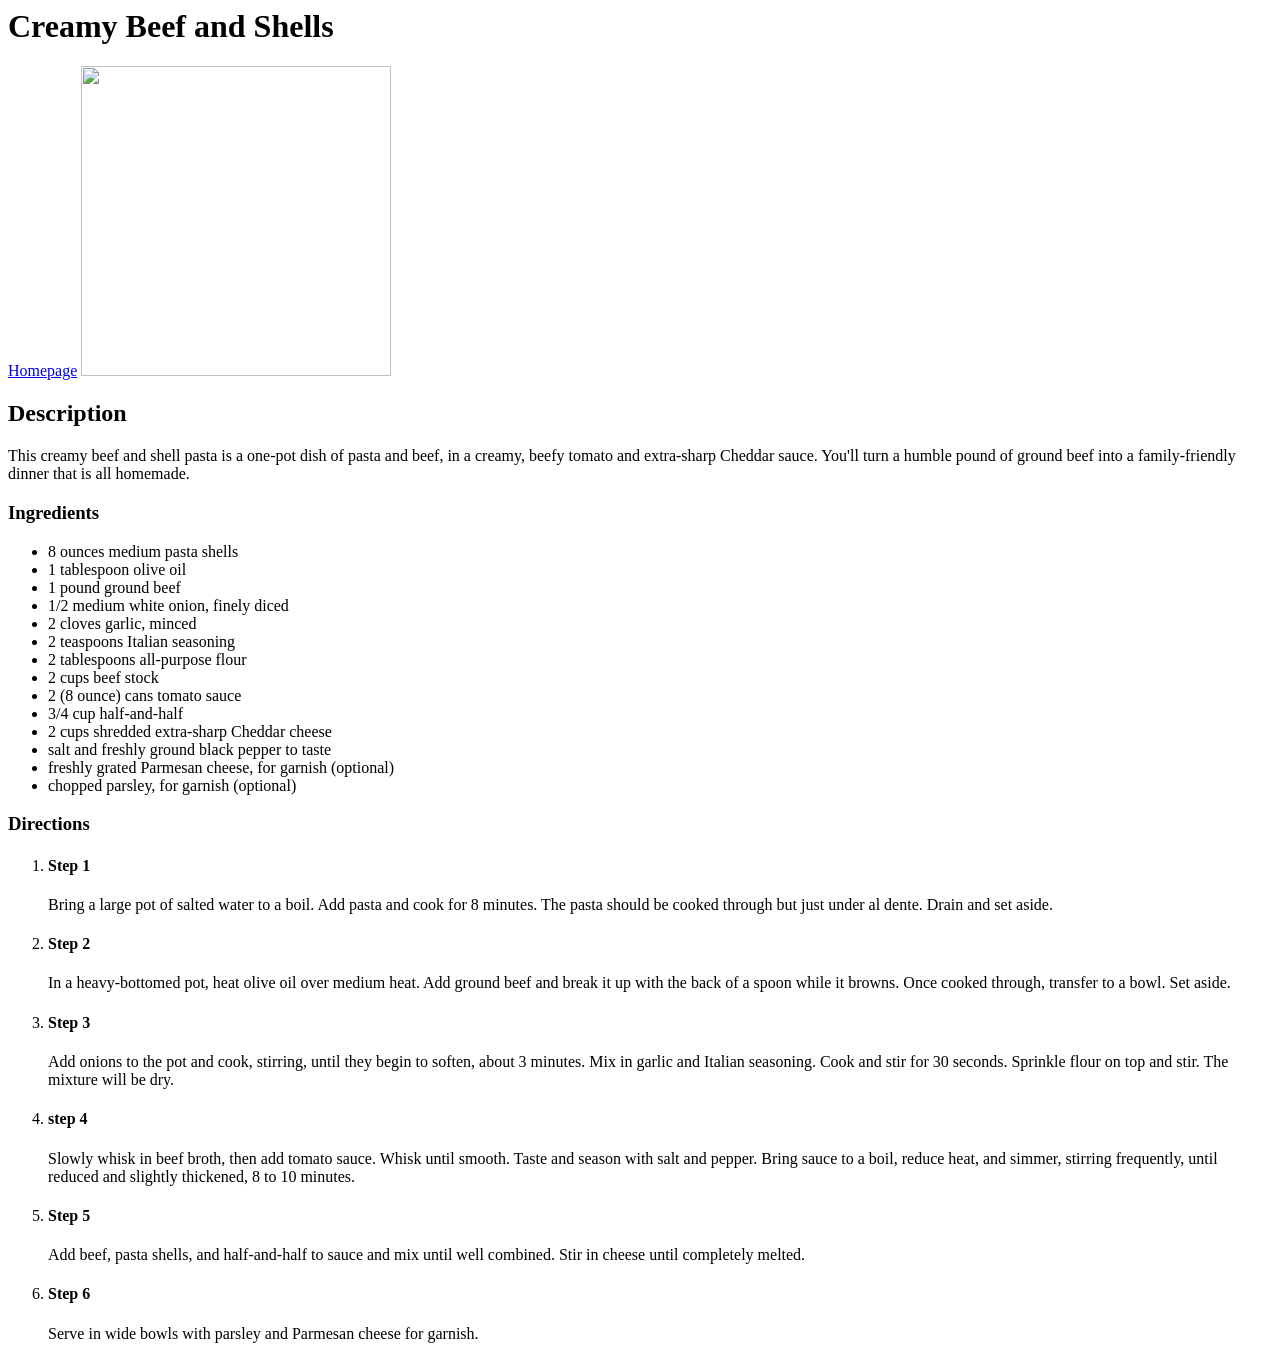
==== creamybeefandshells.html @ 91ea0e1e "firstcommit" ====
<!DOCTYPE htmnl>
<html lang="en">
    <head>
        <meta charset="UTF-8">
        <title>Creamy Beef and Shells</title>
    </head>
    <body>
        <h1>Creamy Beef and Shells</h1>
        <a href="./index.html">Homepage</a>
        <img src="https://i.pinimg.com/736x/40/ea/93/40ea93e167615e5de1851b3a245e26fe.jpg" alt="" height="310">
        <h2>Description</h2>
        <p>
            This creamy beef and shell pasta is a one-pot dish of pasta and beef, in a creamy, beefy tomato and extra-sharp Cheddar sauce. You'll turn a humble pound of ground beef into a family-friendly dinner that is all homemade.
        </p>
        <h3>Ingredients</h3>
        <ul>
            <li>8 ounces medium pasta shells</li>
            <li>1 tablespoon olive oil</li>
            <li>1 pound ground beef</li>
            <li>1/2 medium white onion, finely diced</li>
            <li>2 cloves garlic, minced</li>
            <li>2 teaspoons Italian seasoning</li>
            <li>2 tablespoons all-purpose flour</li>
            <li>2 cups beef stock</li>
            <li>2 (8 ounce) cans tomato sauce</li>
            <li>3/4 cup half-and-half</li>
            <li>2 cups shredded extra-sharp Cheddar cheese</li>
            <li>salt and freshly ground black pepper to taste</li>
            <li>freshly grated Parmesan cheese, for garnish (optional)</li>
            <li>chopped parsley, for garnish (optional)</li>
        </ul>
        <h3>Directions</h3>
        <ol>
            <li>
                <h4>Step 1</h4>
                <p>
                    Bring a large pot of salted water to a boil. Add pasta and cook for 8 minutes. The pasta should be cooked through but just under al dente. Drain and set aside.
                </p>
            </li>
            <li>
                <h4>Step 2</h4>
                <p>
                    In a heavy-bottomed pot, heat olive oil over medium heat. Add ground beef and break it up with the back of a spoon while it browns. Once cooked through, transfer to a bowl. Set aside. 
                </p>
            </li>
            <li>
                <h4>Step 3</h4>
                <p>
                    Add onions to the pot and cook, stirring, until they begin to soften, about 3 minutes. Mix in garlic and Italian seasoning. Cook and stir for 30 seconds. Sprinkle flour on top and stir. The mixture will be dry.  
                </p>
            </li>
            <li>
                <h4>step 4</h4>
                <p>
                    Slowly whisk in beef broth, then add tomato sauce. Whisk until smooth. Taste and season with salt and pepper. Bring sauce to a boil, reduce heat, and simmer, stirring frequently, until reduced and slightly thickened, 8 to 10 minutes.  
                </p>
            </li>
            <li>
                <h4>Step 5</h4>
                <p>
                    Add beef, pasta shells, and half-and-half to sauce and mix until well combined. Stir in cheese until  completely melted. 
                </p>
            </li>
            <li>
                <h4>Step 6</h4>
                <p>
                    Serve in wide bowls with parsley and Parmesan cheese for garnish.
                </p>
            </li>
        </ol>

    
    </body>
</html>
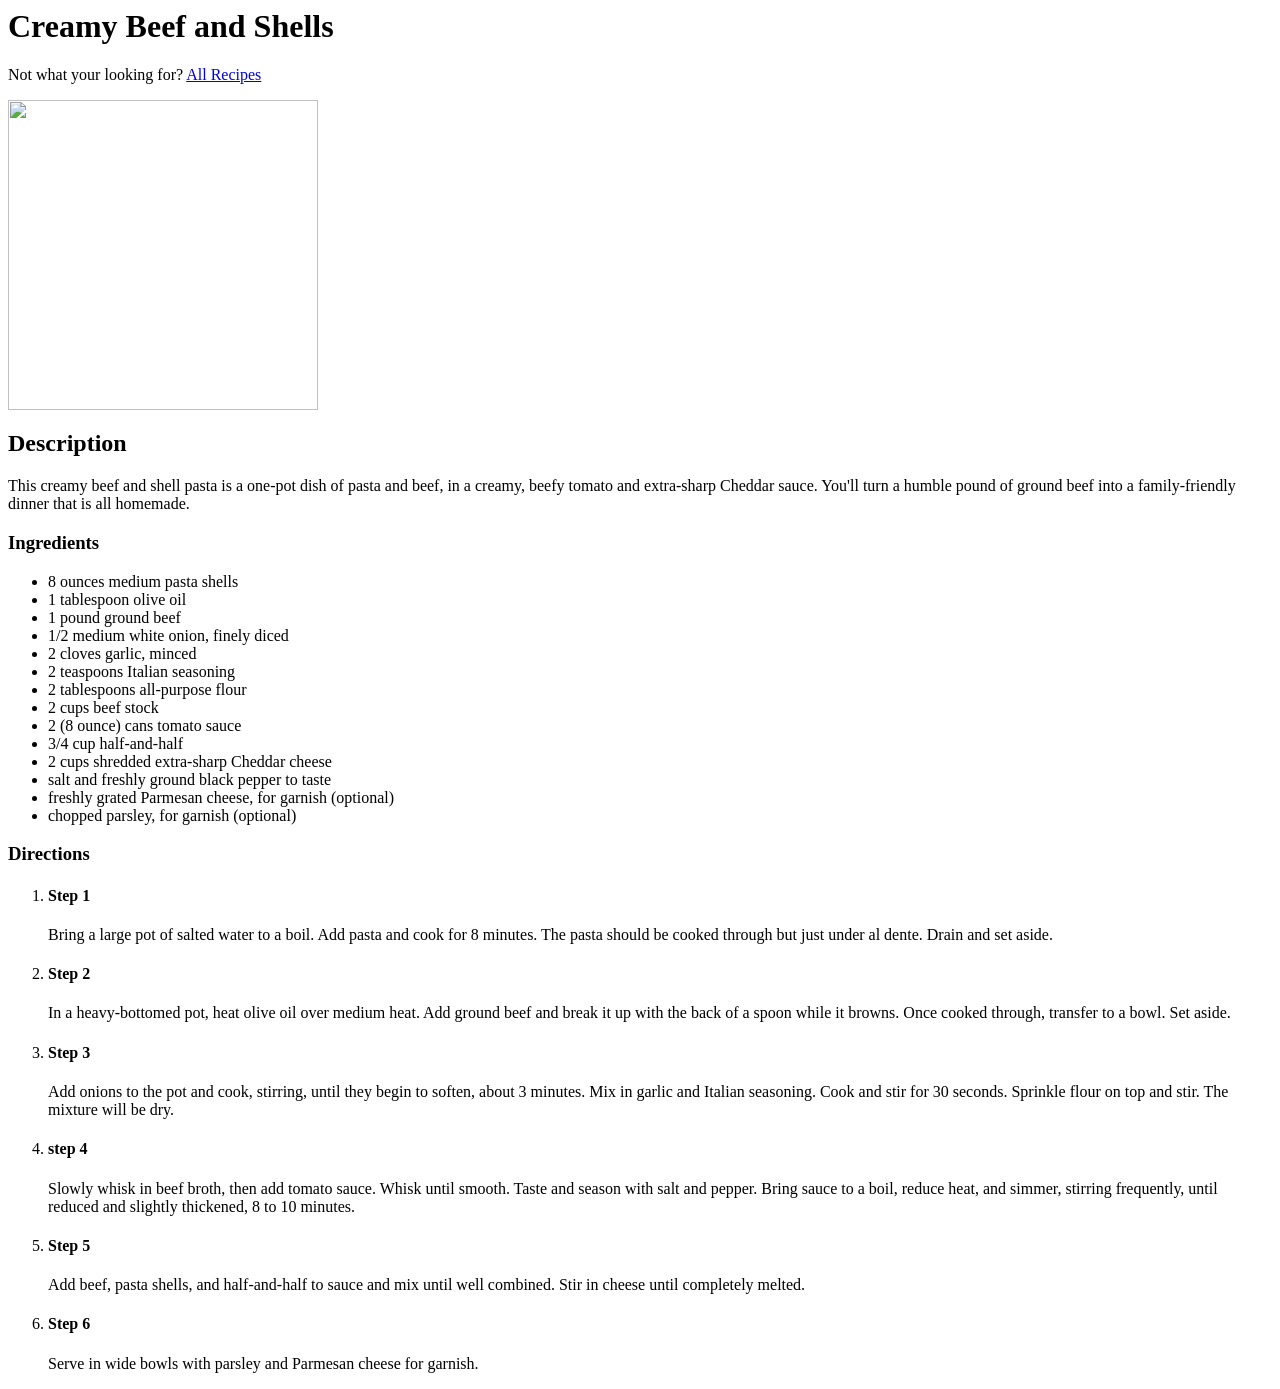
==== commit 2383318f: "update to README document" ====
--- a/creamybeefandshells.html
+++ b/creamybeefandshells.html
@@ -6,7 +6,7 @@
     </head>
     <body>
         <h1>Creamy Beef and Shells</h1>
-        <a href="./index.html">Homepage</a>
+        <p>Not what your looking for? <a href="./index.html">All Recipes</a></p>
         <img src="https://i.pinimg.com/736x/40/ea/93/40ea93e167615e5de1851b3a245e26fe.jpg" alt="" height="310">
         <h2>Description</h2>
         <p>
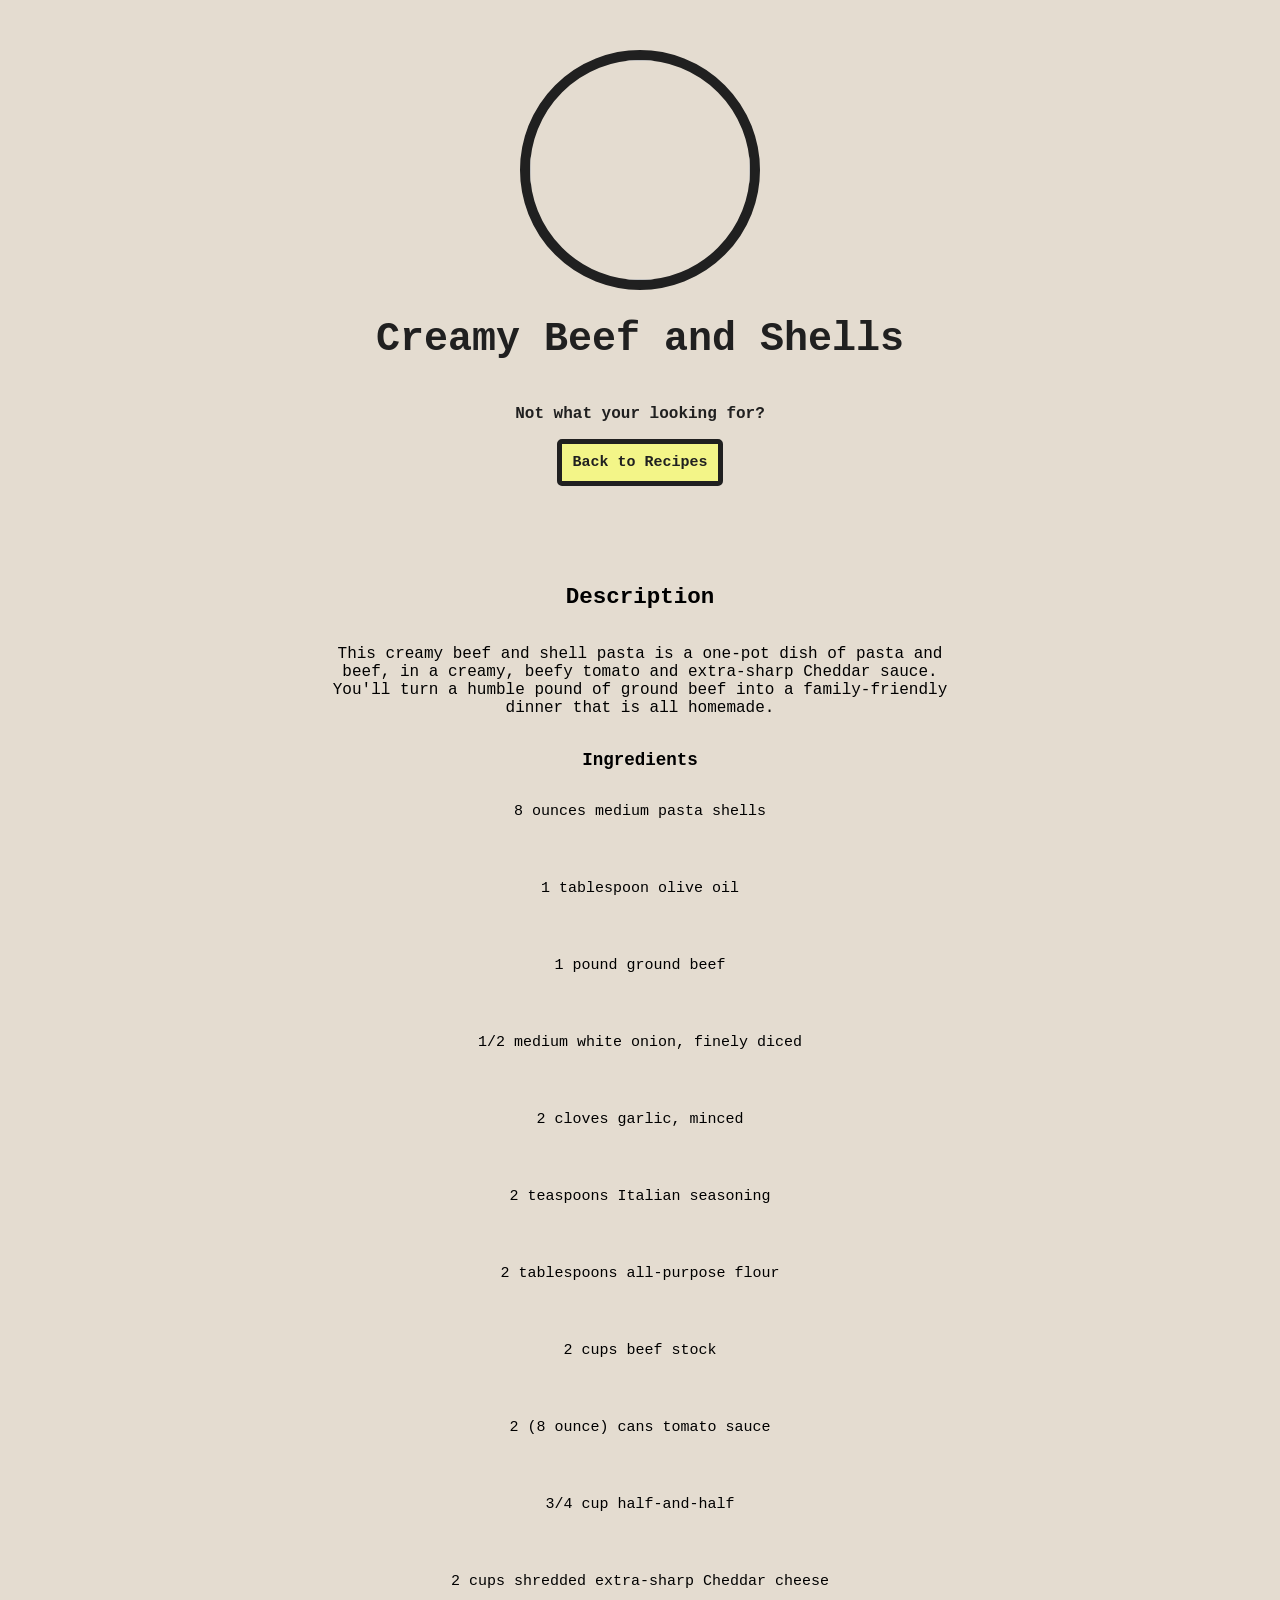
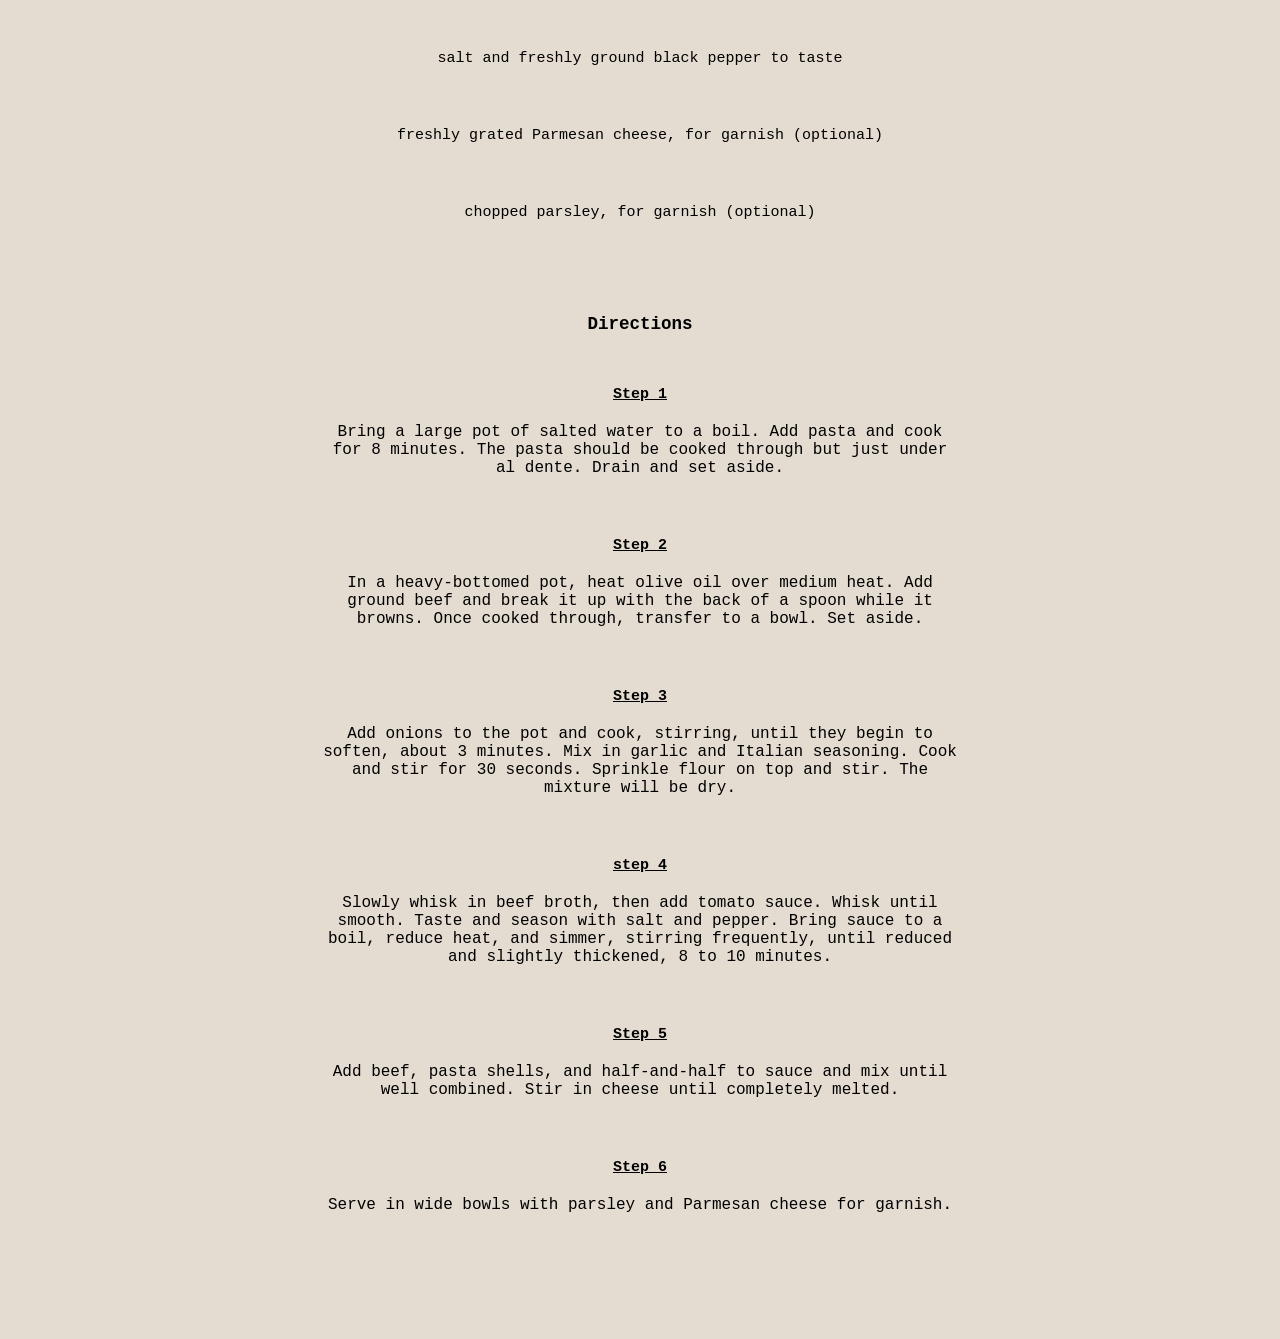
==== commit f117a8fb: "new page css added" ====
--- a/creamybeefandshells.html
+++ b/creamybeefandshells.html
@@ -2,12 +2,30 @@
 <html lang="en">
     <head>
         <meta charset="UTF-8">
+        <meta name="viewport" content="width=device-width, initial-scale=1.0">
         <title>Creamy Beef and Shells</title>
+        <link rel="stylesheet" href="creamybeefandshells.css">
     </head>
     <body>
-        <h1>Creamy Beef and Shells</h1>
-        <p>Not what your looking for? <a href="./index.html">All Recipes</a></p>
-        <img src="https://i.pinimg.com/736x/40/ea/93/40ea93e167615e5de1851b3a245e26fe.jpg" alt="" height="310">
+
+        <header>
+
+            <div class="heading">
+
+                <div class="imgtitle">
+                    <img src="https://i.pinimg.com/736x/40/ea/93/40ea93e167615e5de1851b3a245e26fe.jpg" alt="" height="310">
+                    <h1>Creamy Beef and Shells</h1>
+                </div>
+
+                <div class="sub-heading">
+                    <p>Not what your looking for?</p>
+                    <a href="./index.html">Back to Recipes</a>
+                </div>
+            </div>
+
+        
+        </header>
+        
         <h2>Description</h2>
         <p>
             This creamy beef and shell pasta is a one-pot dish of pasta and beef, in a creamy, beefy tomato and extra-sharp Cheddar sauce. You'll turn a humble pound of ground beef into a family-friendly dinner that is all homemade.
--- a/creamybeefandshells.css
+++ b/creamybeefandshells.css
@@ -0,0 +1,96 @@
+body {
+    display: flex;
+    flex-direction: column;
+    align-items: center;
+    justify-content: center;
+    background-color: #e4dcd0;
+    font-family: "courier new";
+    font-weight: normal;
+    font-size: 15px;
+    margin: 50px;
+    width: auto;
+    text-align: center;
+}
+
+
+header {
+    display: flex;
+    flex-wrap: wrap;
+    gap: 30px;
+    align-items: center;
+    justify-content: center;
+    margin-bottom: 80px;
+}
+
+.heading {
+    color: #202020;
+}
+
+h1 {
+    font-size: 40px;
+}
+
+p {
+    font-size: 16px;
+    margin-right: auto;
+    margin-left: auto;
+}
+
+img {
+    width: 220px;
+    height: 220px;
+    border-radius: 100%;
+    object-fit: cover;
+    border: solid #202020 10px;
+}
+
+
+a {
+    text-decoration-line: none;
+    color: #202020;
+    background-color: #f3f588;
+    padding: 10px;
+    border-radius: 5px;
+    font-weight: 600;
+    border: solid #202020 5px 
+
+}
+
+a:hover {
+    background-color: #202020;
+    color: azure;
+    color: #b9e474;
+}
+
+.sub-heading {
+    display: flex;
+    flex-wrap: wrap;
+    justify-content: center;
+    align-items: center;
+    flex-direction: column;
+    font-weight: 700;
+}
+
+li {
+    text-decoration: none;
+    list-style: none;
+    margin-bottom: 60px;
+    margin-left: 50px;
+    margin-right: 50px;
+}
+
+ul {
+    padding: 0px;
+}
+
+ol {
+    padding: 0px;
+}
+
+h4 {
+    text-decoration: underline;
+}
+
+p {
+    width: 50vw;
+}
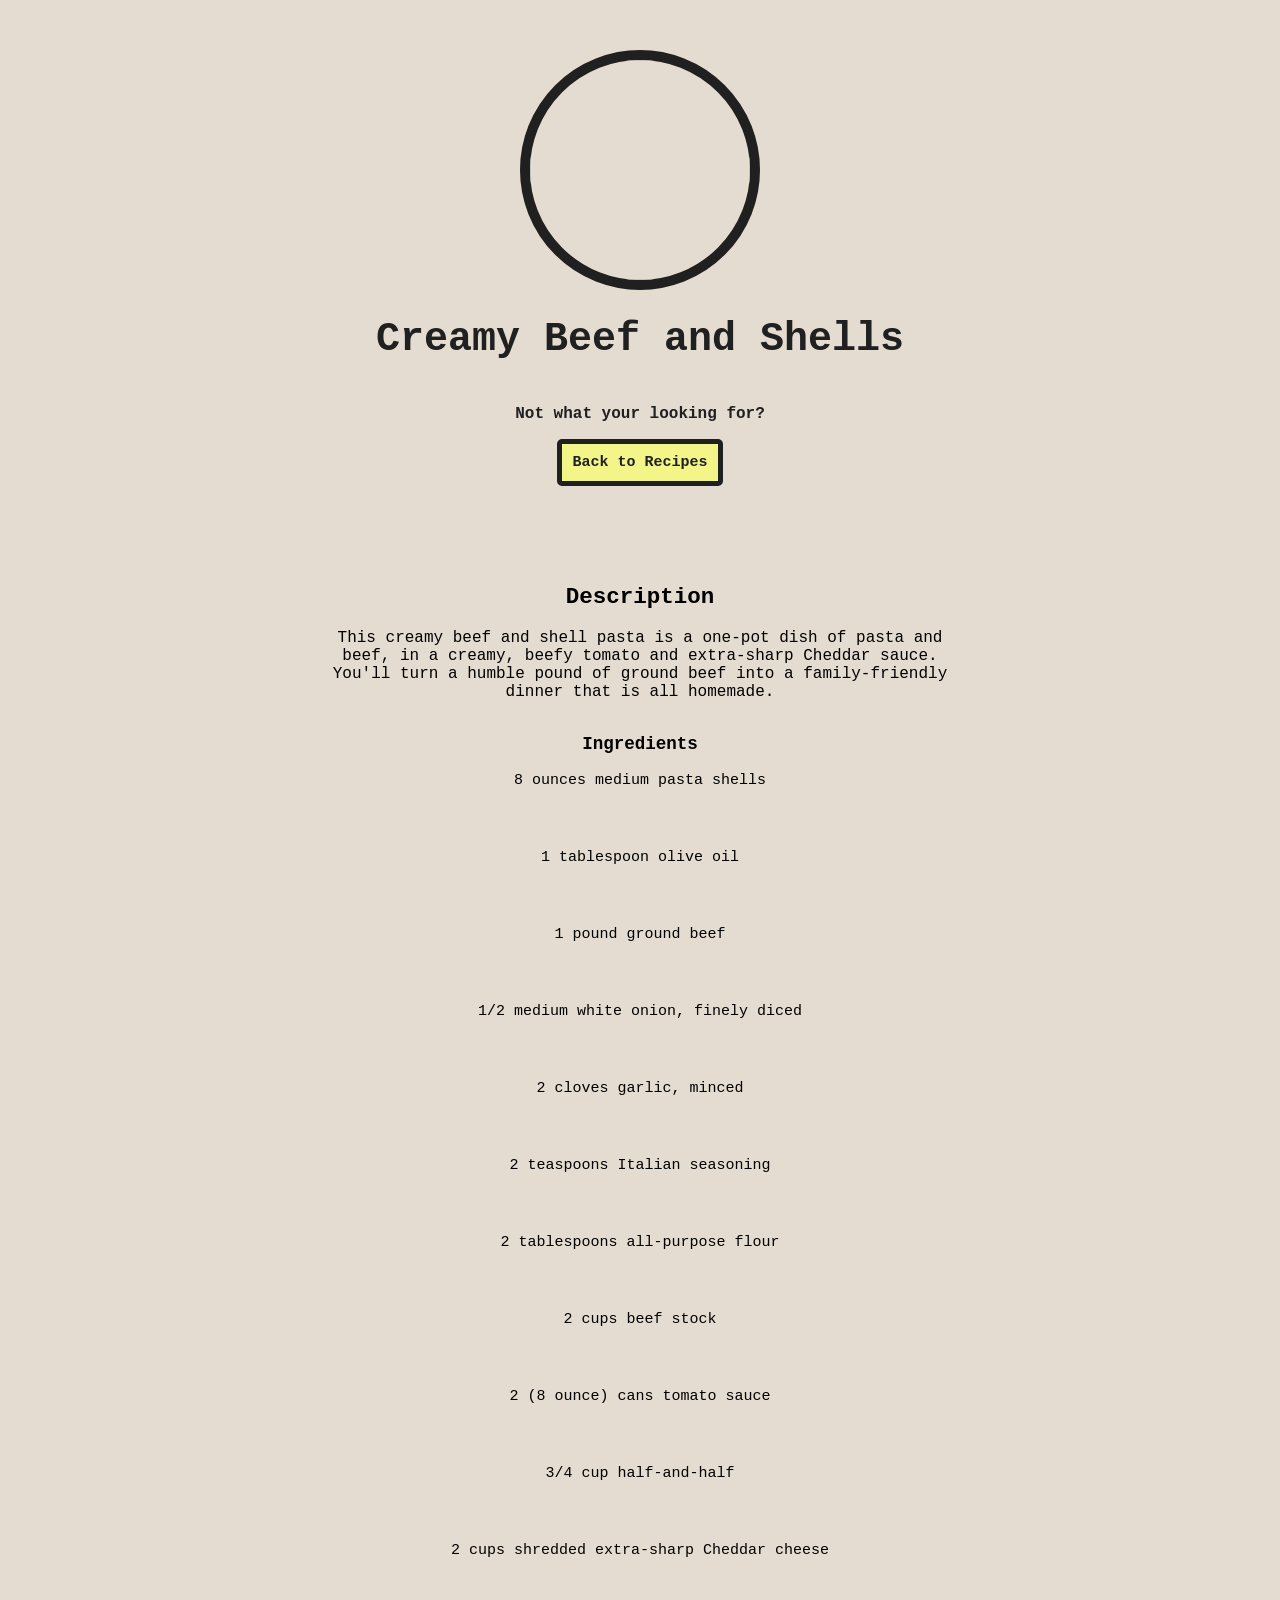
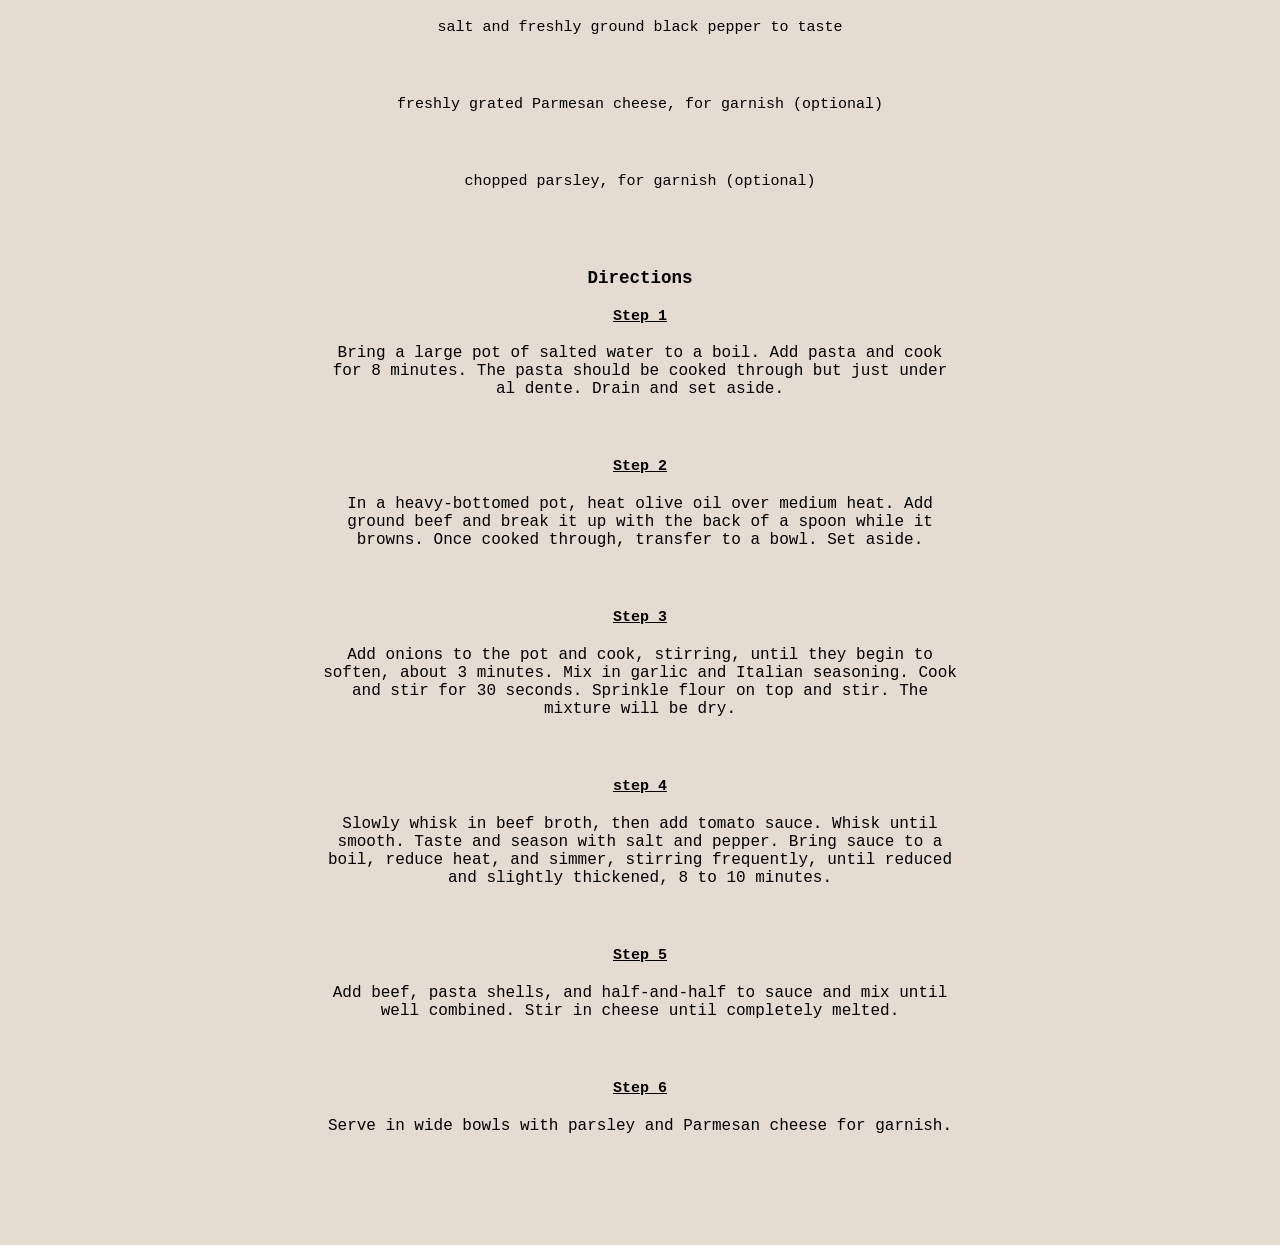
==== commit e2464cec: "last css changes" ====
--- a/creamybeefandshells.html
+++ b/creamybeefandshells.html
@@ -25,68 +25,78 @@
 
         
         </header>
-        
-        <h2>Description</h2>
-        <p>
-            This creamy beef and shell pasta is a one-pot dish of pasta and beef, in a creamy, beefy tomato and extra-sharp Cheddar sauce. You'll turn a humble pound of ground beef into a family-friendly dinner that is all homemade.
-        </p>
-        <h3>Ingredients</h3>
-        <ul>
-            <li>8 ounces medium pasta shells</li>
-            <li>1 tablespoon olive oil</li>
-            <li>1 pound ground beef</li>
-            <li>1/2 medium white onion, finely diced</li>
-            <li>2 cloves garlic, minced</li>
-            <li>2 teaspoons Italian seasoning</li>
-            <li>2 tablespoons all-purpose flour</li>
-            <li>2 cups beef stock</li>
-            <li>2 (8 ounce) cans tomato sauce</li>
-            <li>3/4 cup half-and-half</li>
-            <li>2 cups shredded extra-sharp Cheddar cheese</li>
-            <li>salt and freshly ground black pepper to taste</li>
-            <li>freshly grated Parmesan cheese, for garnish (optional)</li>
-            <li>chopped parsley, for garnish (optional)</li>
-        </ul>
-        <h3>Directions</h3>
-        <ol>
-            <li>
-                <h4>Step 1</h4>
-                <p>
-                    Bring a large pot of salted water to a boil. Add pasta and cook for 8 minutes. The pasta should be cooked through but just under al dente. Drain and set aside.
-                </p>
-            </li>
-            <li>
-                <h4>Step 2</h4>
-                <p>
-                    In a heavy-bottomed pot, heat olive oil over medium heat. Add ground beef and break it up with the back of a spoon while it browns. Once cooked through, transfer to a bowl. Set aside. 
-                </p>
-            </li>
-            <li>
-                <h4>Step 3</h4>
-                <p>
-                    Add onions to the pot and cook, stirring, until they begin to soften, about 3 minutes. Mix in garlic and Italian seasoning. Cook and stir for 30 seconds. Sprinkle flour on top and stir. The mixture will be dry.  
-                </p>
-            </li>
-            <li>
-                <h4>step 4</h4>
-                <p>
-                    Slowly whisk in beef broth, then add tomato sauce. Whisk until smooth. Taste and season with salt and pepper. Bring sauce to a boil, reduce heat, and simmer, stirring frequently, until reduced and slightly thickened, 8 to 10 minutes.  
-                </p>
-            </li>
-            <li>
-                <h4>Step 5</h4>
-                <p>
-                    Add beef, pasta shells, and half-and-half to sauce and mix until well combined. Stir in cheese until  completely melted. 
-                </p>
-            </li>
-            <li>
-                <h4>Step 6</h4>
-                <p>
-                    Serve in wide bowls with parsley and Parmesan cheese for garnish.
-                </p>
-            </li>
-        </ol>
 
+
+        <div class="recipe-sections">
+            <h2>Description</h2>
+            <p>
+                This creamy beef and shell pasta is a one-pot dish of pasta and beef, in a creamy, beefy tomato and extra-sharp Cheddar sauce. You'll turn a humble pound of ground beef into a family-friendly dinner that is all homemade.
+            </p>
+        </div>
+
+
+        <div class="recipe-sections"> 
+            <h3>Ingredients</h3>
+            <ul>
+                <li>8 ounces medium pasta shells</li>
+                <li>1 tablespoon olive oil</li>
+                <li>1 pound ground beef</li>
+                <li>1/2 medium white onion, finely diced</li>
+                <li>2 cloves garlic, minced</li>
+                <li>2 teaspoons Italian seasoning</li>
+                <li>2 tablespoons all-purpose flour</li>
+                <li>2 cups beef stock</li>
+                <li>2 (8 ounce) cans tomato sauce</li>
+                <li>3/4 cup half-and-half</li>
+                <li>2 cups shredded extra-sharp Cheddar cheese</li>
+                <li>salt and freshly ground black pepper to taste</li>
+                <li>freshly grated Parmesan cheese, for garnish (optional)</li>
+                <li>chopped parsley, for garnish (optional)</li>
+            </ul>
+        </div>
+
+
+        <div class="recipe-sections">
+            <h3>Directions</h3>
+            <ol>
+                <li>
+                    <h4>Step 1</h4>
+                    <p>
+                        Bring a large pot of salted water to a boil. Add pasta and cook for 8 minutes. The pasta should be cooked through but just under al dente. Drain and set aside.
+                    </p>
+                </li>
+                <li>
+                    <h4>Step 2</h4>
+                    <p>
+                        In a heavy-bottomed pot, heat olive oil over medium heat. Add ground beef and break it up with the back of a spoon while it browns. Once cooked through, transfer to a bowl. Set aside. 
+                    </p>
+                </li>
+                <li>
+                    <h4>Step 3</h4>
+                    <p>
+                        Add onions to the pot and cook, stirring, until they begin to soften, about 3 minutes. Mix in garlic and Italian seasoning. Cook and stir for 30 seconds. Sprinkle flour on top and stir. The mixture will be dry.  
+                    </p>
+                </li>
+                <li>
+                    <h4>step 4</h4>
+                    <p>
+                        Slowly whisk in beef broth, then add tomato sauce. Whisk until smooth. Taste and season with salt and pepper. Bring sauce to a boil, reduce heat, and simmer, stirring frequently, until reduced and slightly thickened, 8 to 10 minutes.  
+                    </p>
+                </li>
+                <li>
+                    <h4>Step 5</h4>
+                    <p>
+                        Add beef, pasta shells, and half-and-half to sauce and mix until well combined. Stir in cheese until  completely melted. 
+                    </p>
+                </li>
+                <li>
+                    <h4>Step 6</h4>
+                    <p>
+                        Serve in wide bowls with parsley and Parmesan cheese for garnish.
+                    </p>
+                </li>
+            </ol>
+        </div>
     
     </body>
 </html>
